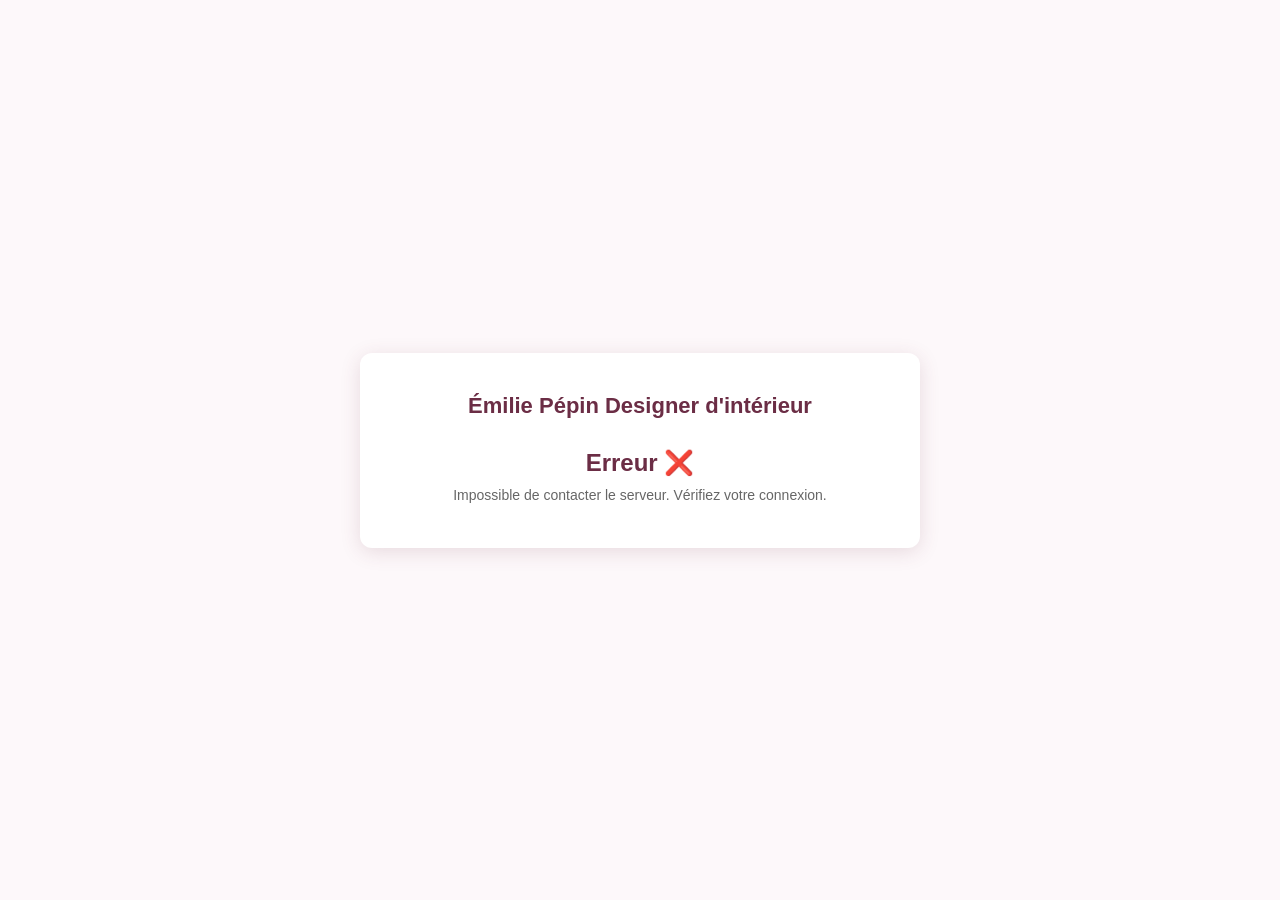
==== rappel-retard.html @ e3ec3365 "Add files via upload" ====
<!DOCTYPE html>
<html lang="fr">
<head>
  <meta charset="UTF-8">
  <meta name="viewport" content="width=device-width, initial-scale=1.0">
  <title>Émilie Pépin Designer d'intérieur</title>
  <style>
    body {
      font-family: Arial, sans-serif;
      background: #FDF8FA;
      display: flex;
      justify-content: center;
      align-items: center;
      min-height: 100vh;
      margin: 0;
    }
    .card {
      background: white;
      border-radius: 12px;
      padding: 40px;
      max-width: 480px;
      width: 90%;
      text-align: center;
      box-shadow: 0 4px 20px rgba(107,45,69,0.15);
    }
    .logo {
      color: #6B2D45;
      font-size: 22px;
      font-weight: bold;
      margin-bottom: 30px;
    }
    .spinner {
      width: 48px;
      height: 48px;
      border: 5px solid #F2D9E0;
      border-top-color: #6B2D45;
      border-radius: 50%;
      animation: spin 1s linear infinite;
      margin: 0 auto 20px;
    }
    @keyframes spin { to { transform: rotate(360deg); } }
    .icon-success { font-size: 60px; margin-bottom: 15px; }
    .icon-error { font-size: 60px; margin-bottom: 15px; }
    h2 { color: #6B2D45; margin: 0 0 10px; }
    p { color: #666; font-size: 14px; margin: 5px 0; }
    .detail { 
      background: #FDF8FA; 
      border-radius: 8px; 
      padding: 15px; 
      margin: 20px 0;
      text-align: left;
    }
    .detail p { margin: 6px 0; color: #444; }
    .detail strong { color: #6B2D45; }
    .btn {
      background: #6B2D45;
      color: white;
      border: none;
      padding: 12px 24px;
      border-radius: 6px;
      font-size: 14px;
      cursor: pointer;
      margin-top: 20px;
      text-decoration: none;
      display: inline-block;
    }
  </style>
</head>
<body>
<div class="card" id="card">
  <div class="logo">Émilie Pépin Designer d'intérieur</div>
  <div class="spinner" id="spinner"></div>
  <h2 id="titre">Envoi du rappel...</h2>
  <p id="message">Veuillez patienter quelques secondes.</p>
  <div class="detail" id="detail" style="display:none"></div>
</div>

<script>
  // Lire les paramètres de l'URL
  const params = new URLSearchParams(window.location.search);
  const client = params.get('client') || '';
  const numeroFacture = params.get('numeroFacture') || '';
  const projet = params.get('projet') || '';
  const courriel = params.get('courriel') || '';
  const lienFacture = params.get('lienFacture') || '';

  const FLUX_URL = 'https://defaulta8238caff2db4be193a7ce2789e111.07.environment.api.powerplatform.com:443/powerautomate/automations/direct/cu/01/workflows/b5b9b89335654441b889135f17de2974/triggers/manual/paths/invoke?api-version=1&sp=%2Ftriggers%2Fmanual%2Frun&sv=1.0&sig=W5Krg0ylNO6Ws5zzOwJRhcxd00YNeg5RV4V6mpm_o4Y';

  async function envoyerRappel() {
    try {
      const response = await fetch(FLUX_URL, {
        method: 'POST',
        headers: { 'Content-Type': 'application/json' },
        body: JSON.stringify({ client, numeroFacture, projet, courriel, lienFacture })
      });

      document.getElementById('spinner').style.display = 'none';

      if (response.ok || response.status === 202) {
        document.getElementById('titre').textContent = 'Rappel envoyé ✅';
        document.getElementById('message').textContent = 'Le rappel de paiement a été envoyé au client avec succès.';
        document.getElementById('detail').style.display = 'block';
        document.getElementById('detail').innerHTML = `
          <p><strong>Client :</strong> ${client}</p>
          <p><strong># Facture :</strong> ${numeroFacture}</p>
          <p><strong>Projet :</strong> ${projet}</p>
          <p><strong>Courriel :</strong> ${courriel}</p>
        `;
      } else {
        document.getElementById('titre').textContent = 'Erreur ❌';
        document.getElementById('message').textContent = 'Une erreur est survenue. Veuillez réessayer.';
      }
    } catch (error) {
      document.getElementById('spinner').style.display = 'none';
      document.getElementById('titre').textContent = 'Erreur ❌';
      document.getElementById('message').textContent = 'Impossible de contacter le serveur. Vérifiez votre connexion.';
    }
  }

  envoyerRappel();
</script>
</body>
</html>
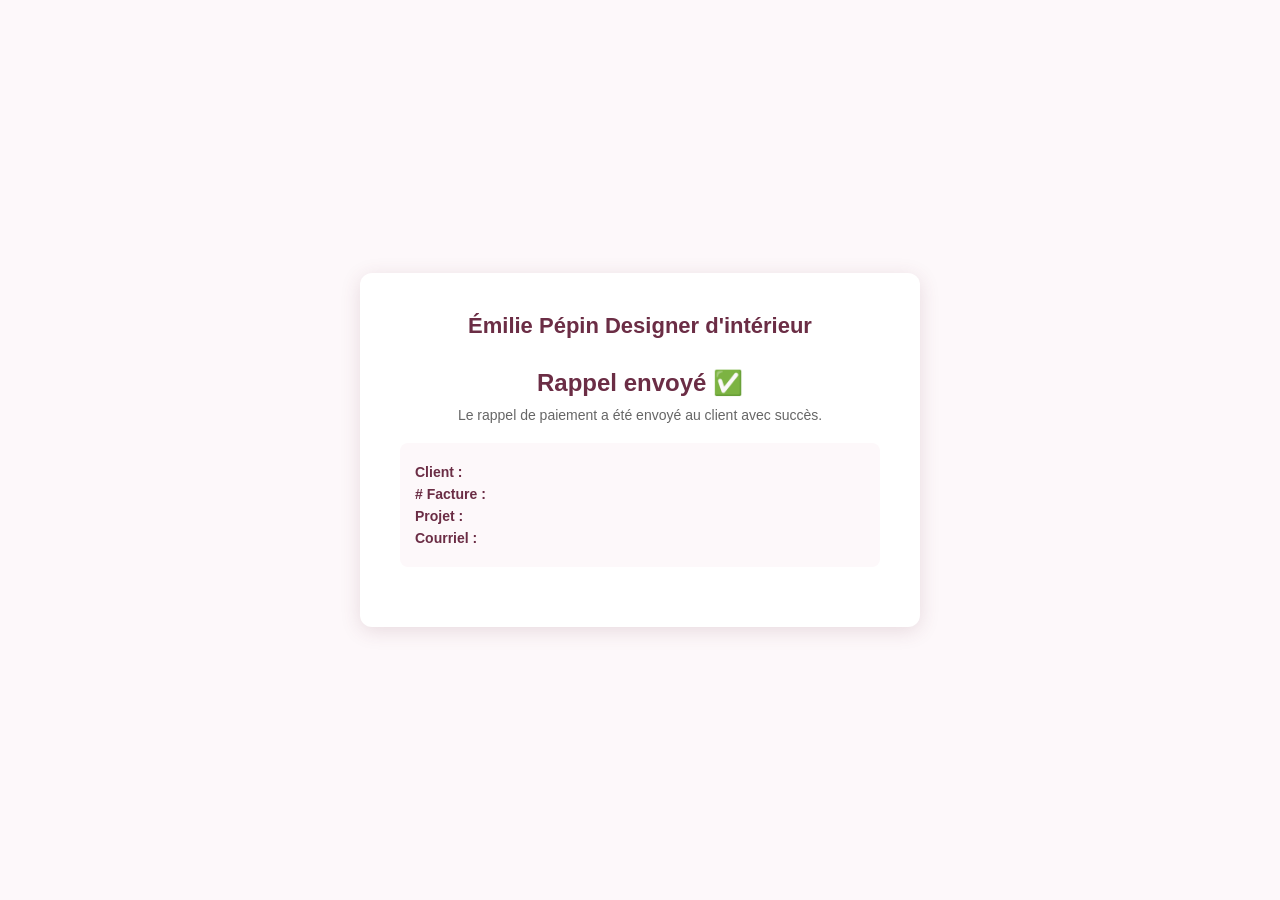
==== commit 9114ab90: "Update rappel-retard.html" ====
--- a/rappel-retard.html
+++ b/rappel-retard.html
@@ -23,15 +23,9 @@
       text-align: center;
       box-shadow: 0 4px 20px rgba(107,45,69,0.15);
     }
-    .logo {
-      color: #6B2D45;
-      font-size: 22px;
-      font-weight: bold;
-      margin-bottom: 30px;
-    }
+    .logo { color: #6B2D45; font-size: 22px; font-weight: bold; margin-bottom: 30px; }
     .spinner {
-      width: 48px;
-      height: 48px;
+      width: 48px; height: 48px;
       border: 5px solid #F2D9E0;
       border-top-color: #6B2D45;
       border-radius: 50%;
@@ -39,35 +33,18 @@
       margin: 0 auto 20px;
     }
     @keyframes spin { to { transform: rotate(360deg); } }
-    .icon-success { font-size: 60px; margin-bottom: 15px; }
-    .icon-error { font-size: 60px; margin-bottom: 15px; }
     h2 { color: #6B2D45; margin: 0 0 10px; }
     p { color: #666; font-size: 14px; margin: 5px 0; }
-    .detail { 
-      background: #FDF8FA; 
-      border-radius: 8px; 
-      padding: 15px; 
-      margin: 20px 0;
-      text-align: left;
+    .detail {
+      background: #FDF8FA; border-radius: 8px;
+      padding: 15px; margin: 20px 0; text-align: left;
     }
     .detail p { margin: 6px 0; color: #444; }
     .detail strong { color: #6B2D45; }
-    .btn {
-      background: #6B2D45;
-      color: white;
-      border: none;
-      padding: 12px 24px;
-      border-radius: 6px;
-      font-size: 14px;
-      cursor: pointer;
-      margin-top: 20px;
-      text-decoration: none;
-      display: inline-block;
-    }
   </style>
 </head>
 <body>
-<div class="card" id="card">
+<div class="card">
   <div class="logo">Émilie Pépin Designer d'intérieur</div>
   <div class="spinner" id="spinner"></div>
   <h2 id="titre">Envoi du rappel...</h2>
@@ -76,7 +53,6 @@
 </div>
 
 <script>
-  // Lire les paramètres de l'URL
   const params = new URLSearchParams(window.location.search);
   const client = params.get('client') || '';
   const numeroFacture = params.get('numeroFacture') || '';
@@ -90,30 +66,34 @@
     try {
       const response = await fetch(FLUX_URL, {
         method: 'POST',
-        headers: { 'Content-Type': 'application/json' },
+        headers: {
+          'Content-Type': 'application/json',
+        },
+        mode: 'no-cors',
         body: JSON.stringify({ client, numeroFacture, projet, courriel, lienFacture })
       });
 
       document.getElementById('spinner').style.display = 'none';
-
-      if (response.ok || response.status === 202) {
-        document.getElementById('titre').textContent = 'Rappel envoyé ✅';
-        document.getElementById('message').textContent = 'Le rappel de paiement a été envoyé au client avec succès.';
-        document.getElementById('detail').style.display = 'block';
-        document.getElementById('detail').innerHTML = `
-          <p><strong>Client :</strong> ${client}</p>
-          <p><strong># Facture :</strong> ${numeroFacture}</p>
-          <p><strong>Projet :</strong> ${projet}</p>
-          <p><strong>Courriel :</strong> ${courriel}</p>
-        `;
-      } else {
-        document.getElementById('titre').textContent = 'Erreur ❌';
-        document.getElementById('message').textContent = 'Une erreur est survenue. Veuillez réessayer.';
-      }
+      document.getElementById('titre').textContent = 'Rappel envoyé ✅';
+      document.getElementById('message').textContent = 'Le rappel de paiement a été envoyé au client avec succès.';
+      document.getElementById('detail').style.display = 'block';
+      document.getElementById('detail').innerHTML = `
+        <p><strong>Client :</strong> ${client}</p>
+        <p><strong># Facture :</strong> ${numeroFacture}</p>
+        <p><strong>Projet :</strong> ${projet}</p>
+        <p><strong>Courriel :</strong> ${courriel}</p>
+      `;
     } catch (error) {
       document.getElementById('spinner').style.display = 'none';
-      document.getElementById('titre').textContent = 'Erreur ❌';
-      document.getElementById('message').textContent = 'Impossible de contacter le serveur. Vérifiez votre connexion.';
+      document.getElementById('titre').textContent = 'Rappel envoyé ✅';
+      document.getElementById('message').textContent = 'Le rappel de paiement a été envoyé au client avec succès.';
+      document.getElementById('detail').style.display = 'block';
+      document.getElementById('detail').innerHTML = `
+        <p><strong>Client :</strong> ${client}</p>
+        <p><strong># Facture :</strong> ${numeroFacture}</p>
+        <p><strong>Projet :</strong> ${projet}</p>
+        <p><strong>Courriel :</strong> ${courriel}</p>
+      `;
     }
   }
 
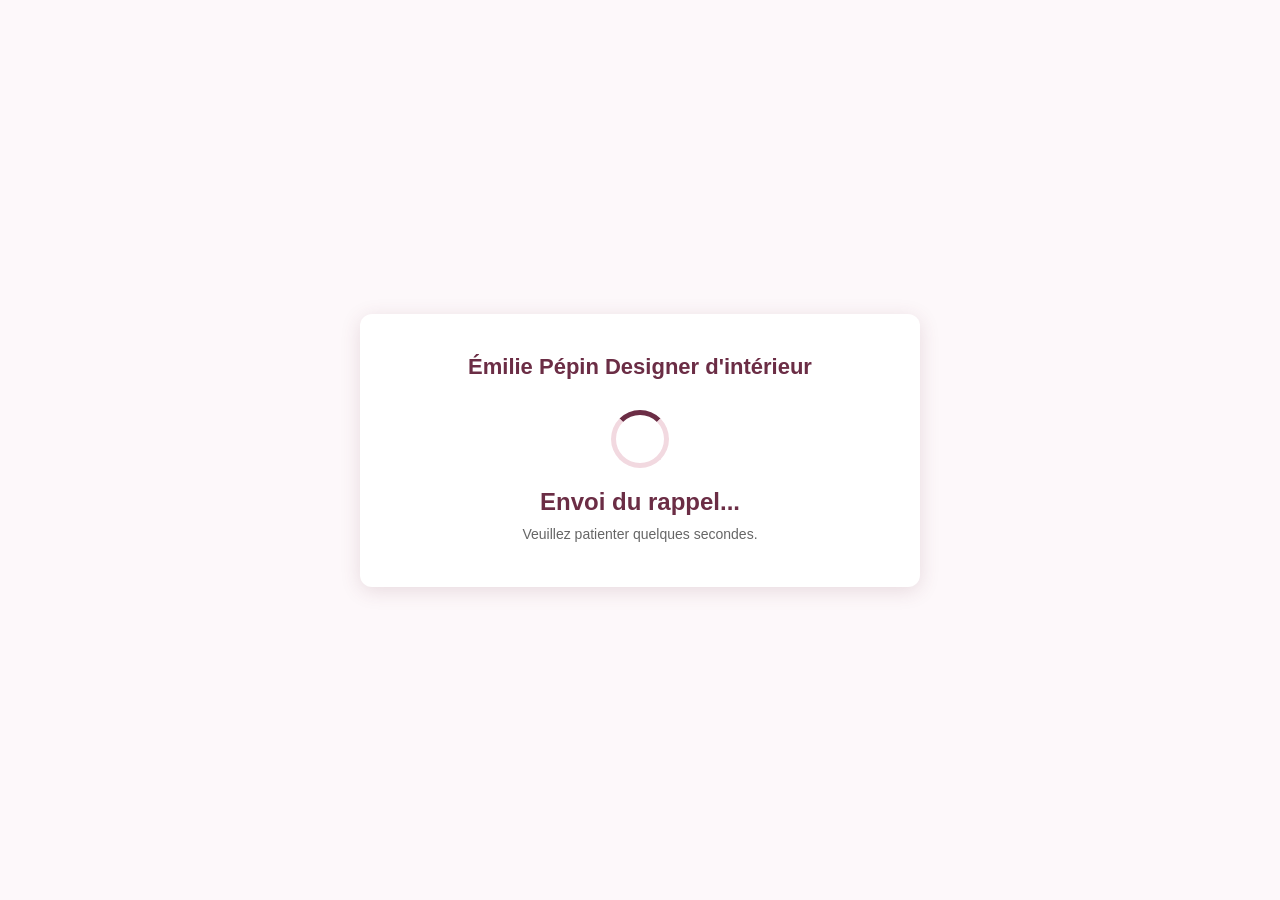
==== commit f8185442: "Update rappel-retard.html" ====
--- a/rappel-retard.html
+++ b/rappel-retard.html
@@ -41,15 +41,36 @@
     }
     .detail p { margin: 6px 0; color: #444; }
     .detail strong { color: #6B2D45; }
+    #success { display: none; }
+    #loading { display: block; }
   </style>
 </head>
 <body>
 <div class="card">
   <div class="logo">Émilie Pépin Designer d'intérieur</div>
-  <div class="spinner" id="spinner"></div>
-  <h2 id="titre">Envoi du rappel...</h2>
-  <p id="message">Veuillez patienter quelques secondes.</p>
-  <div class="detail" id="detail" style="display:none"></div>
+  
+  <div id="loading">
+    <div class="spinner"></div>
+    <h2>Envoi du rappel...</h2>
+    <p>Veuillez patienter quelques secondes.</p>
+  </div>
+
+  <div id="success">
+    <div style="font-size:60px">✅</div>
+    <h2>Rappel envoyé !</h2>
+    <p>Le rappel de paiement a été envoyé au client avec succès.</p>
+    <div class="detail" id="detail"></div>
+  </div>
+
+  <!-- Formulaire caché qui soumet en POST -->
+  <form id="rappelForm" method="POST" target="hiddenFrame" style="display:none">
+    <input type="hidden" name="client" id="f_client">
+    <input type="hidden" name="numeroFacture" id="f_numeroFacture">
+    <input type="hidden" name="projet" id="f_projet">
+    <input type="hidden" name="courriel" id="f_courriel">
+    <input type="hidden" name="lienFacture" id="f_lienFacture">
+  </form>
+  <iframe name="hiddenFrame" style="display:none"></iframe>
 </div>
 
 <script>
@@ -62,42 +83,26 @@
 
   const FLUX_URL = 'https://defaulta8238caff2db4be193a7ce2789e111.07.environment.api.powerplatform.com:443/powerautomate/automations/direct/cu/01/workflows/b5b9b89335654441b889135f17de2974/triggers/manual/paths/invoke?api-version=1&sp=%2Ftriggers%2Fmanual%2Frun&sv=1.0&sig=W5Krg0ylNO6Ws5zzOwJRhcxd00YNeg5RV4V6mpm_o4Y';
 
-  async function envoyerRappel() {
-    try {
-      const response = await fetch(FLUX_URL, {
-        method: 'POST',
-        headers: {
-          'Content-Type': 'application/json',
-        },
-        mode: 'no-cors',
-        body: JSON.stringify({ client, numeroFacture, projet, courriel, lienFacture })
-      });
+  // Remplir et soumettre le formulaire
+  document.getElementById('f_client').value = client;
+  document.getElementById('f_numeroFacture').value = numeroFacture;
+  document.getElementById('f_projet').value = projet;
+  document.getElementById('f_courriel').value = courriel;
+  document.getElementById('f_lienFacture').value = lienFacture;
+  document.getElementById('rappelForm').action = FLUX_URL;
+  document.getElementById('rappelForm').submit();
 
-      document.getElementById('spinner').style.display = 'none';
-      document.getElementById('titre').textContent = 'Rappel envoyé ✅';
-      document.getElementById('message').textContent = 'Le rappel de paiement a été envoyé au client avec succès.';
-      document.getElementById('detail').style.display = 'block';
-      document.getElementById('detail').innerHTML = `
-        <p><strong>Client :</strong> ${client}</p>
-        <p><strong># Facture :</strong> ${numeroFacture}</p>
-        <p><strong>Projet :</strong> ${projet}</p>
-        <p><strong>Courriel :</strong> ${courriel}</p>
-      `;
-    } catch (error) {
-      document.getElementById('spinner').style.display = 'none';
-      document.getElementById('titre').textContent = 'Rappel envoyé ✅';
-      document.getElementById('message').textContent = 'Le rappel de paiement a été envoyé au client avec succès.';
-      document.getElementById('detail').style.display = 'block';
-      document.getElementById('detail').innerHTML = `
-        <p><strong>Client :</strong> ${client}</p>
-        <p><strong># Facture :</strong> ${numeroFacture}</p>
-        <p><strong>Projet :</strong> ${projet}</p>
-        <p><strong>Courriel :</strong> ${courriel}</p>
-      `;
-    }
-  }
-
-  envoyerRappel();
+  // Afficher succès après 3 secondes
+  setTimeout(() => {
+    document.getElementById('loading').style.display = 'none';
+    document.getElementById('success').style.display = 'block';
+    document.getElementById('detail').innerHTML = `
+      <p><strong>Client :</strong> ${client}</p>
+      <p><strong># Facture :</strong> ${numeroFacture}</p>
+      <p><strong>Projet :</strong> ${projet}</p>
+      <p><strong>Courriel :</strong> ${courriel}</p>
+    `;
+  }, 3000);
 </script>
 </body>
 </html>
